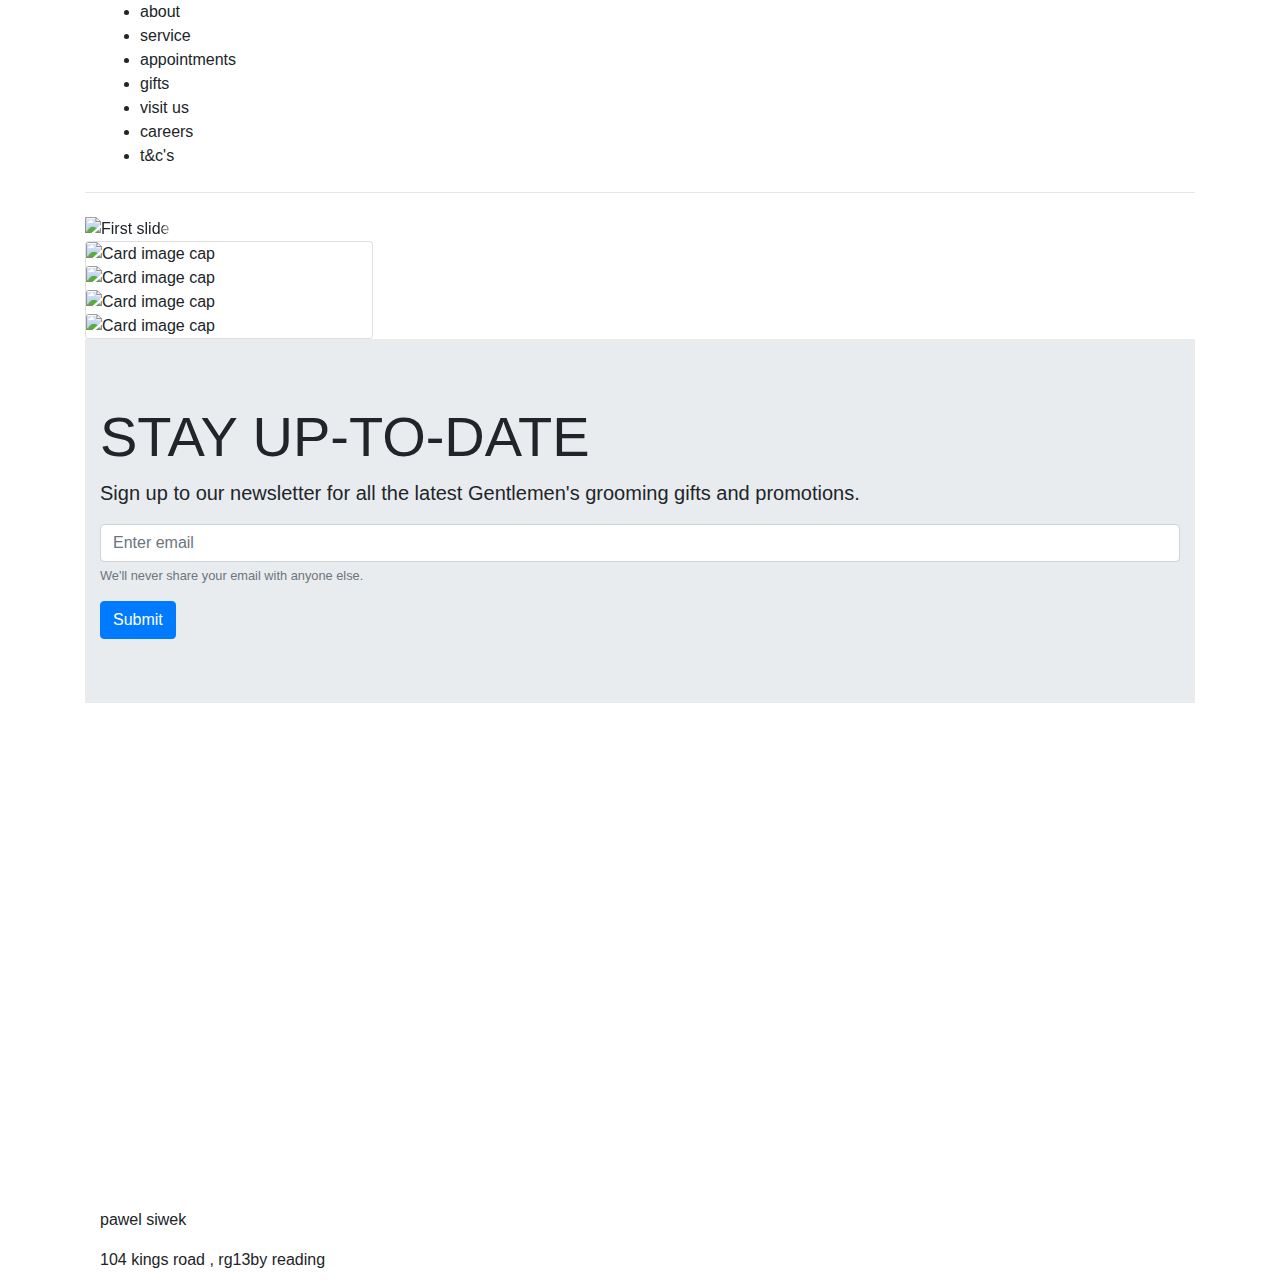
==== index.html @ 77ddaac6 "main laiout" ====
<!DOCTYPE html>
<html lang="en" dir="ltr">
  <head>
    <meta charset="utf-8">
    <meta name="viewport" content="width=device-width, initial-scale=1, shrink-to-fit=no">

    <link rel="stylesheet" href="https://stackpath.bootstrapcdn.com/bootstrap/4.4.1/css/bootstrap.min.css" integrity="sha384-Vkoo8x4CGsO3+Hhxv8T/Q5PaXtkKtu6ug5TOeNV6gBiFeWPGFN9MuhOf23Q9Ifjh" crossorigin="anonymous">
    <link rel="stylesheet" href="style.css">
    <title>Bro Barbers</title>
  </head>
  <body>
    <!-- header -->
    <div id="header"class="container">
      <div class="row">
        <div class="left">

        </div>
        <div class="mid">

        </div>
        <div class="right">

        </div>
      </div>
      <!-- menu -->
      <div id="menu"class="container">
        <ul>
          <li><a href="#"></a>about</li>
          <li><a href="#"></a>service</li>
          <li><a href="#"></a>appointments</li>
          <li><a href="#"></a>gifts</li>
          <li><a href="#"></a>visit us</li>
          <li><a href="#"></a>careers</li>
          <li><a href="#"></a>t&c's</li>
        </ul>
      </div>
      <hr class="my-4">
    </div>
    <!-- carousel -->
    <div id="carousel" class="container">
      <div id="carouselExampleControls" class="carousel slide" data-ride="carousel">
      <div class="carousel-inner">
        <div class="carousel-item active">
          <img class="d-block w-100" src="..." alt="First slide">
        </div>
        <div class="carousel-item">
          <img class="d-block w-100" src="..." alt="Second slide">
        </div>
        <div class="carousel-item">
          <img class="d-block w-100" src="..." alt="Third slide">
        </div>
      </div>
      <a class="carousel-control-prev" href="#carouselExampleControls" role="button" data-slide="prev">
        <span class="carousel-control-prev-icon" aria-hidden="true"></span>
        <span class="sr-only">Previous</span>
      </a>
      <a class="carousel-control-next" href="#carouselExampleControls" role="button" data-slide="next">
        <span class="carousel-control-next-icon" aria-hidden="true"></span>
        <span class="sr-only">Next</span>
      </a>
      </div>
    </div>
    <!-- set of four img -->
    <div class="container">
      <div class="card" style="width: 18rem;">
        <img class="card-img-top" src="..." alt="Card image cap">
        <img class="card-img-top" src="..." alt="Card image cap">
        <img class="card-img-top" src="..." alt="Card image cap">
        <img class="card-img-top" src="..." alt="Card image cap">
      </div>
    </div>
    <!-- stay up-to-date -->
    <div class="container">
      <div class="jumbotron jumbotron-fluid">
        <div class="container">
          <h1 class="display-4">STAY UP-TO-DATE</h1>
          <p class="lead">Sign up to our newsletter for all the latest Gentlemen's grooming gifts and promotions.</p>
          <form>
            <div class="form-group">
              <input type="email" class="form-control" id="exampleInputEmail1" aria-describedby="emailHelp" placeholder="Enter email">
              <small id="emailHelp" class="form-text text-muted">We'll never share your email with anyone else.</small>
            </div>
            <button type="submit" class="btn btn-primary">Submit</button>
          </form>
        </div>
      </div>
      <!-- map -->
      <div class="container">
        <iframe src="https://www.google.com/maps/embed?pb=!1m18!1m12!1m3!1d11781.578019618539!2d-0.7619691746834338!3d51.62739144663948!2m3!1f0!2f0!3f0!3m2!1i1024!2i768!4f13.1!3m3!1m2!1s0x487661d70ade8c1f%3A0x67bb51d794b2d7a!2sHigh%20Wycombe%20HP11%202DQ!5e0!3m2!1sen!2suk!4v1577807426856!5m2!1sen!2suk" width="600" height="450" frameborder="0" style="border:0;" allowfullscreen=""></iframe>
      </div>
      <!-- footer -->
      <div class="container">
        <div class="socials">
          <a href="#"></a>
          <a href="#"></a>
          <a href="#"></a>
        </div>
        <div class="credit">
          <p></p>
          <p>pawel siwek</p>
          <p>104 kings road , rg13by reading</p>
        </div>
      </div>
    </div>
































    <!-- bootstrap -->
    <script src="https://code.jquery.com/jquery-3.4.1.slim.min.js" integrity="sha384-J6qa4849blE2+poT4WnyKhv5vZF5SrPo0iEjwBvKU7imGFAV0wwj1yYfoRSJoZ+n" crossorigin="anonymous"></script>
    <script src="https://cdn.jsdelivr.net/npm/popper.js@1.16.0/dist/umd/popper.min.js" integrity="sha384-Q6E9RHvbIyZFJoft+2mJbHaEWldlvI9IOYy5n3zV9zzTtmI3UksdQRVvoxMfooAo" crossorigin="anonymous"></script>
    <script src="https://stackpath.bootstrapcdn.com/bootstrap/4.4.1/js/bootstrap.min.js" integrity="sha384-wfSDF2E50Y2D1uUdj0O3uMBJnjuUD4Ih7YwaYd1iqfktj0Uod8GCExl3Og8ifwB6" crossorigin="anonymous"></script>
  </body>
</html>
---- style.css ----
body{
  margin: 0px;
  padding: 0px;
}
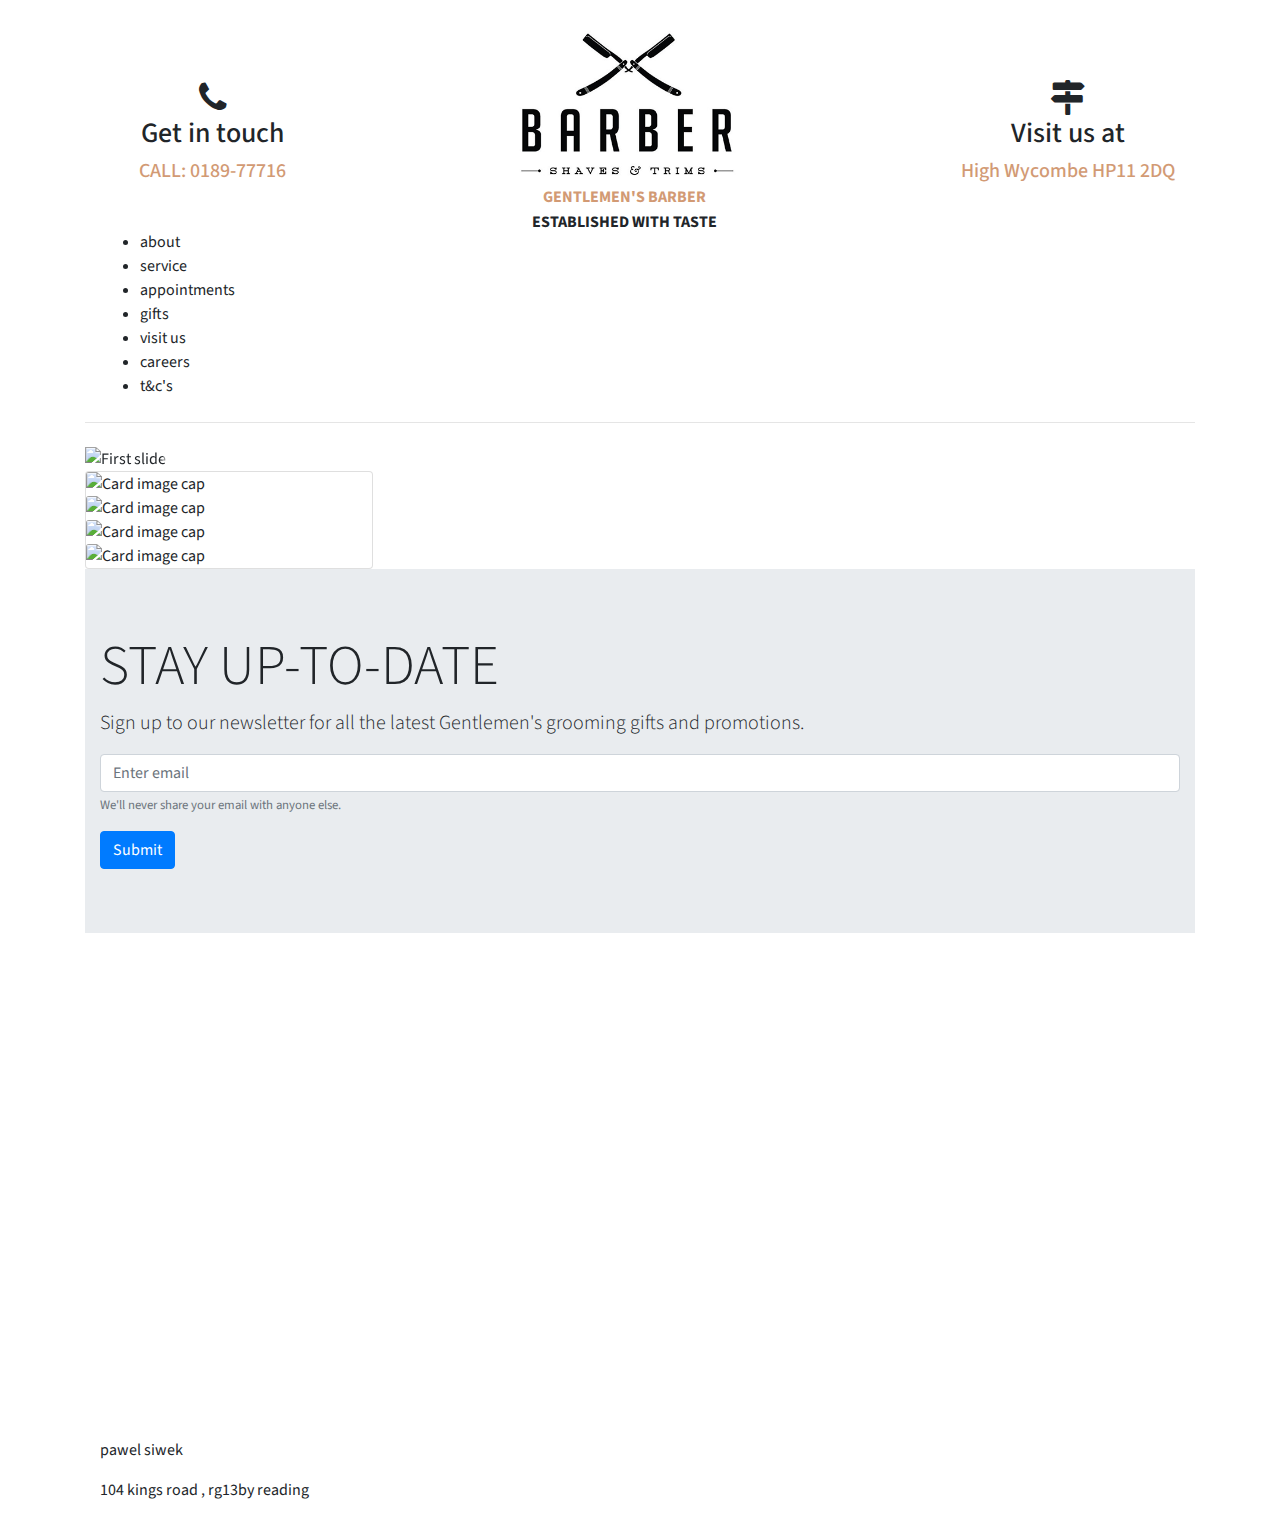
==== commit 973b9f7f: "header with "Get in Touch/Barber/Visit us at"" ====
--- a/index.html
+++ b/index.html
@@ -3,23 +3,36 @@
   <head>
     <meta charset="utf-8">
     <meta name="viewport" content="width=device-width, initial-scale=1, shrink-to-fit=no">
+    <!-- google fonts -->
+    <link href="https://fonts.googleapis.com/css?family=Source+Sans+Pro:400,700&display=swap&subset=latin-ext" rel="stylesheet">
+    <!-- bootstrap -->
+    <link rel="stylesheet" href="https://stackpath.bootstrapcdn.com/bootstrap/4.4.1/css/bootstrap.min.css" integrity="sha384-Vkoo8x4CGsO3+Hhxv8T/Q5PaXtkKtu6ug5TOeNV6gBiFeWPGFN9MuhOf23Q9Ifjh" crossorigin="anonymous">
 
-    <link rel="stylesheet" href="https://stackpath.bootstrapcdn.com/bootstrap/4.4.1/css/bootstrap.min.css" integrity="sha384-Vkoo8x4CGsO3+Hhxv8T/Q5PaXtkKtu6ug5TOeNV6gBiFeWPGFN9MuhOf23Q9Ifjh" crossorigin="anonymous">
+    <title>Bro Barbers</title>
+    <!-- fontawesome -->
+    <link href="https://stackpath.bootstrapcdn.com/font-awesome/4.7.0/css/font-awesome.min.css" rel="stylesheet" integrity="sha384-wvfXpqpZZVQGK6TAh5PVlGOfQNHSoD2xbE+QkPxCAFlNEevoEH3Sl0sibVcOQVnN" crossorigin="anonymous">
     <link rel="stylesheet" href="style.css">
-    <title>Bro Barbers</title>
   </head>
+
   <body>
     <!-- header -->
-    <div id="header"class="container">
+    <div id="header" class="container">
       <div class="row">
         <div class="left">
-
+          <i class="fa fa-phone"></i>
+          <h3>Get in touch</h3>
+          <h5>CALL: 0189-77716</h5>
         </div>
         <div class="mid">
-
+          <img id="midlogo" src="img/3_big6.png" height="150px" width="230px"alt="">
+          <p class="midp">GENTLEMEN'S BARBER</p>
+          <p class="midpa">ESTABLISHED WITH TASTE</p>
         </div>
         <div class="right">
-
+          <i class="fa fa-map-signs"></i>
+          <h3>Visit us at</h3>
+          <h5>
+            High Wycombe HP11 2DQ</h5>
         </div>
       </div>
       <!-- menu -->
@@ -102,38 +115,6 @@
         </div>
       </div>
     </div>
-
-
-
-
-
-
-
-
-
-
-
-
-
-
-
-
-
-
-
-
-
-
-
-
-
-
-
-
-
-
-
-
     <!-- bootstrap -->
     <script src="https://code.jquery.com/jquery-3.4.1.slim.min.js" integrity="sha384-J6qa4849blE2+poT4WnyKhv5vZF5SrPo0iEjwBvKU7imGFAV0wwj1yYfoRSJoZ+n" crossorigin="anonymous"></script>
     <script src="https://cdn.jsdelivr.net/npm/popper.js@1.16.0/dist/umd/popper.min.js" integrity="sha384-Q6E9RHvbIyZFJoft+2mJbHaEWldlvI9IOYy5n3zV9zzTtmI3UksdQRVvoxMfooAo" crossorigin="anonymous"></script>
--- a/style.css
+++ b/style.css
@@ -1,4 +1,51 @@
 body{
+  font-family: 'Source Sans Pro', sans-serif;
   margin: 0px;
   padding: 0px;
 }
+/* header */
+#header{
+  margin-top: 30px;
+}
+#header .row{
+  grid-template-columns:1fr 2fr 1fr;
+  grid-template-rows: 2fr;
+  display: grid;
+  text-align: center;;
+}
+.left{
+  margin-top: 50px;
+}
+.left h5{
+  color: #d29a74;
+}
+.fa{
+  font-size: 35px;
+}
+.mid{
+  display: grid;
+  grid-gap: 5px 0px;
+  grid-template-columns: repeat(12, 1fr);
+  grid-template-rows: 150px 20px 20px;
+}
+#midlogo{
+  grid-column: 6;
+  grid-row: 1/2;
+}
+.midp{
+  color: #d29a74;
+  font-weight: 700;
+  grid-column: 6;
+  grid-row: 2/3;
+}
+.midpa{
+  font-weight: 700;
+  grid-column: 6;
+  grid-row: 3;
+}
+.right{
+  margin-top: 50px;
+}
+.right h5{
+  color: #d29a74;
+}
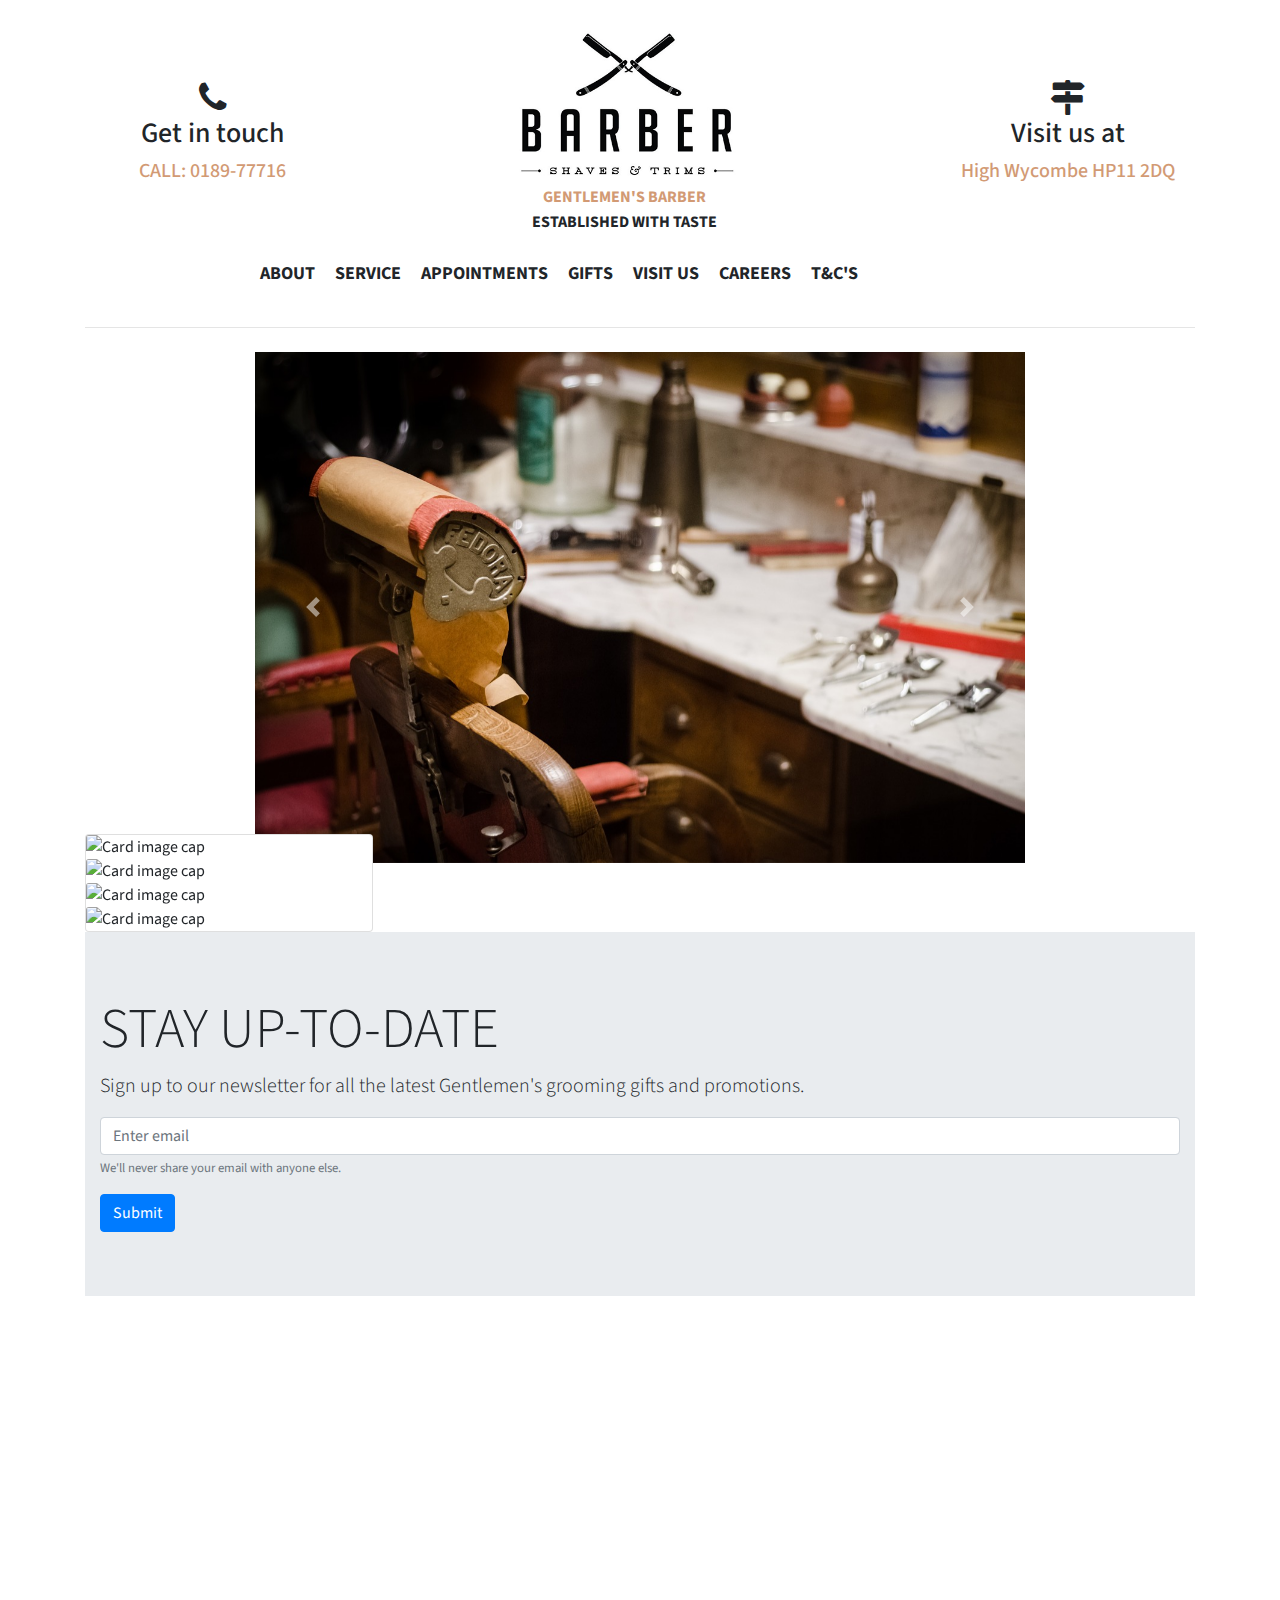
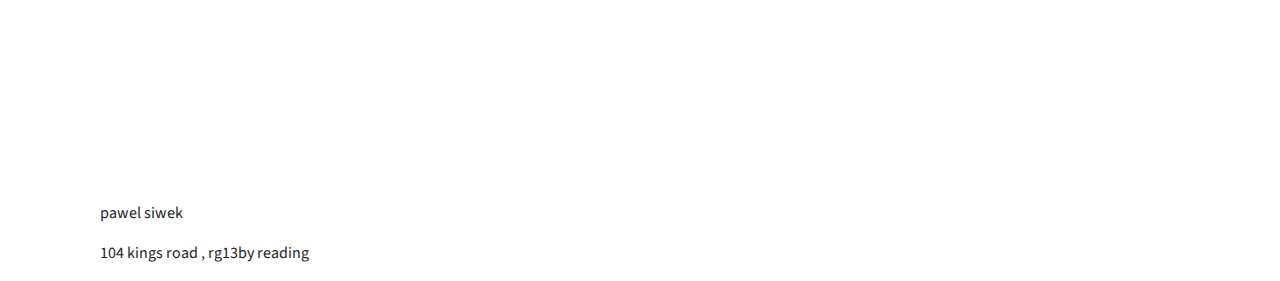
==== commit 8bc6006f: "Carousel img , resizing." ====
--- a/index.html
+++ b/index.html
@@ -54,13 +54,16 @@
       <div id="carouselExampleControls" class="carousel slide" data-ride="carousel">
       <div class="carousel-inner">
         <div class="carousel-item active">
-          <img class="d-block w-100" src="..." alt="First slide">
+          <img class="d-block w-100" src="img/barber-1017457_1280.jpg" alt="First slide">
         </div>
         <div class="carousel-item">
-          <img class="d-block w-100" src="..." alt="Second slide">
+          <img class="d-block w-100" src="img/barber-1453064_1280.jpg" alt="Second slide">
         </div>
         <div class="carousel-item">
-          <img class="d-block w-100" src="..." alt="Third slide">
+          <img class="d-block w-100" src="img/haircut-1007891_1280.jpg" alt="Third slide">
+        </div>
+        <div class="carousel-item">
+          <img class="d-block w-100" src="img/haircut-4019676_1280.jpg" alt="Fourth slide">
         </div>
       </div>
       <a class="carousel-control-prev" href="#carouselExampleControls" role="button" data-slide="prev">
--- a/style.css
+++ b/style.css
@@ -49,3 +49,35 @@
 .right h5{
   color: #d29a74;
 }
+/* menu */
+#menu{
+  display: grid;
+  grid-template-columns: 1fr 7fr 1fr;
+  grid-template-rows:1fr;
+  margin-top:30px;
+  text-transform: uppercase;
+
+}
+#menu ul{
+  grid-column:2;
+  text-align: center;
+}
+#menu li{
+  font-weight:bolder;
+  font-size: 18px;
+  margin-right:20px;
+  list-style-type: none;
+  text-align: center;
+  float: left;
+}
+#menu li:active{
+  color: #d29a74;
+}
+#menu li:hover{
+  color:#d29a74;
+}
+/* carousel */
+#carousel{
+  height: 482px;
+  width: 800px;
+}
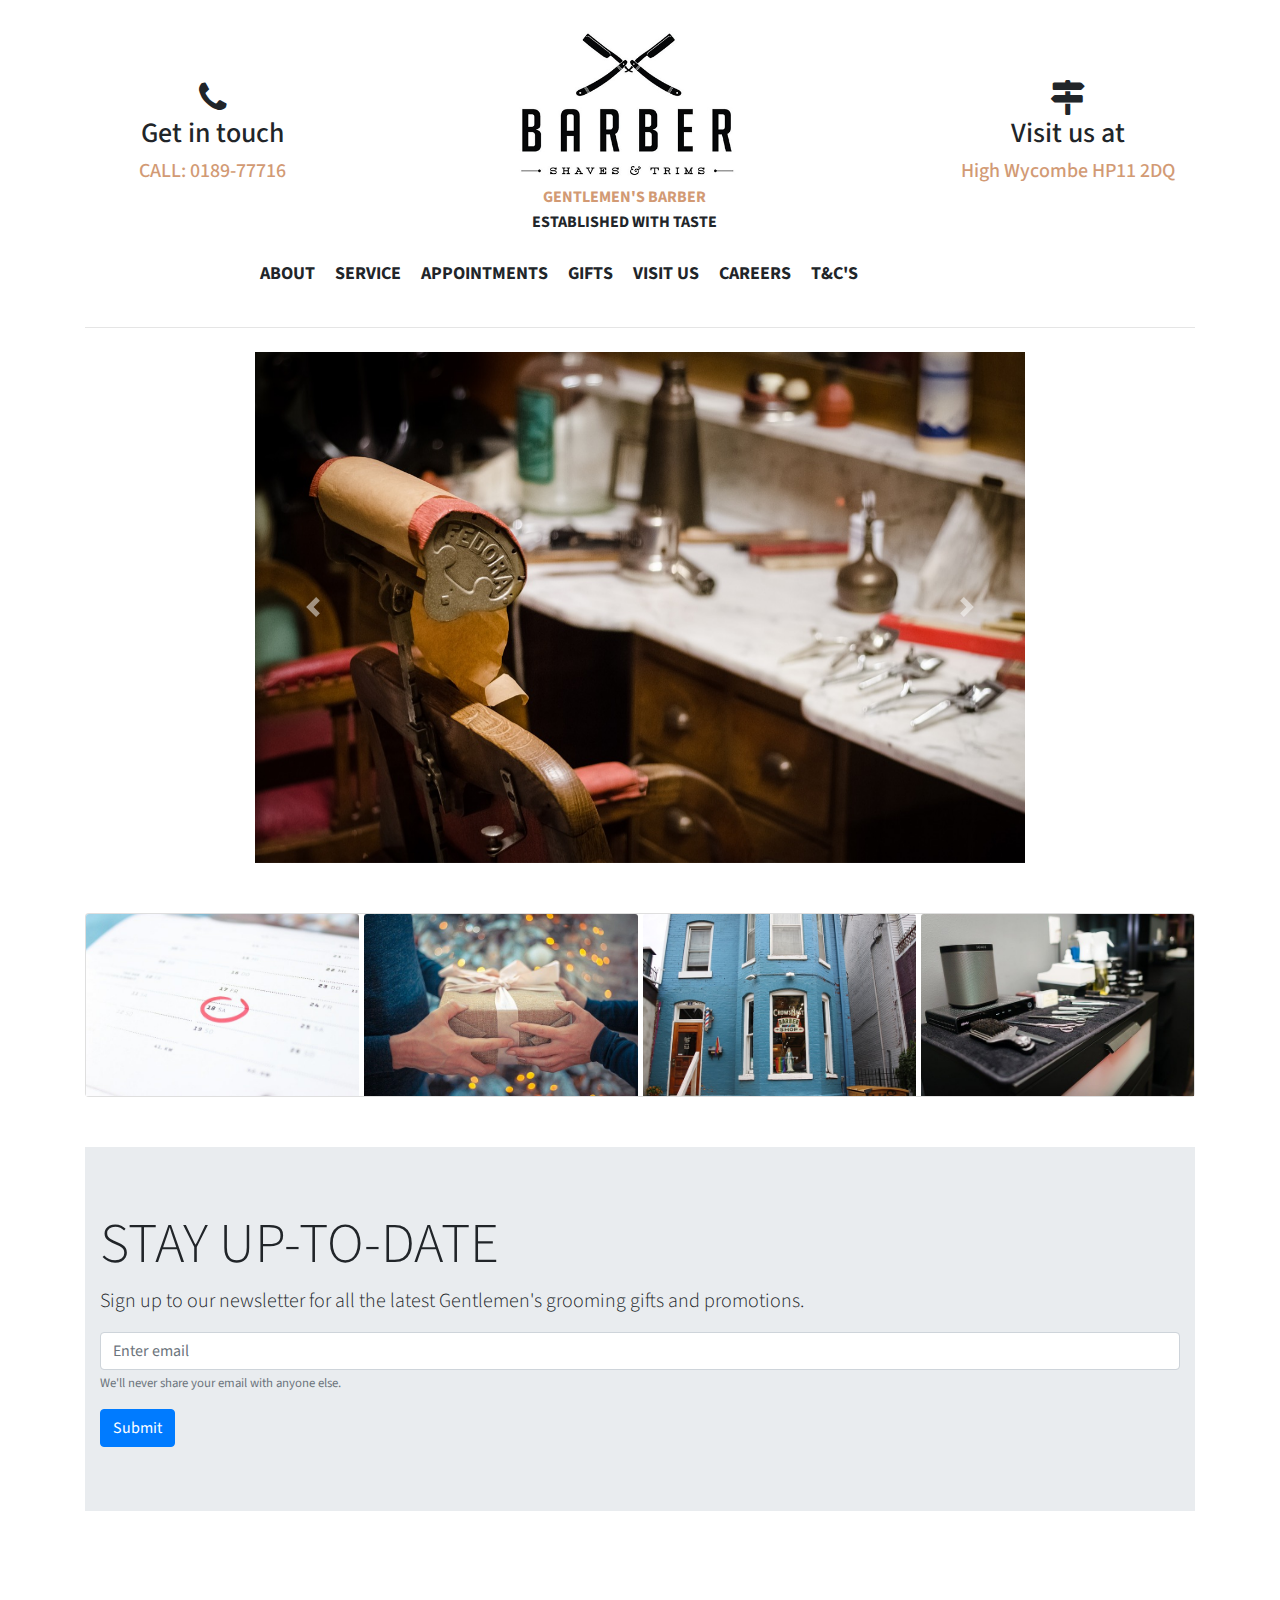
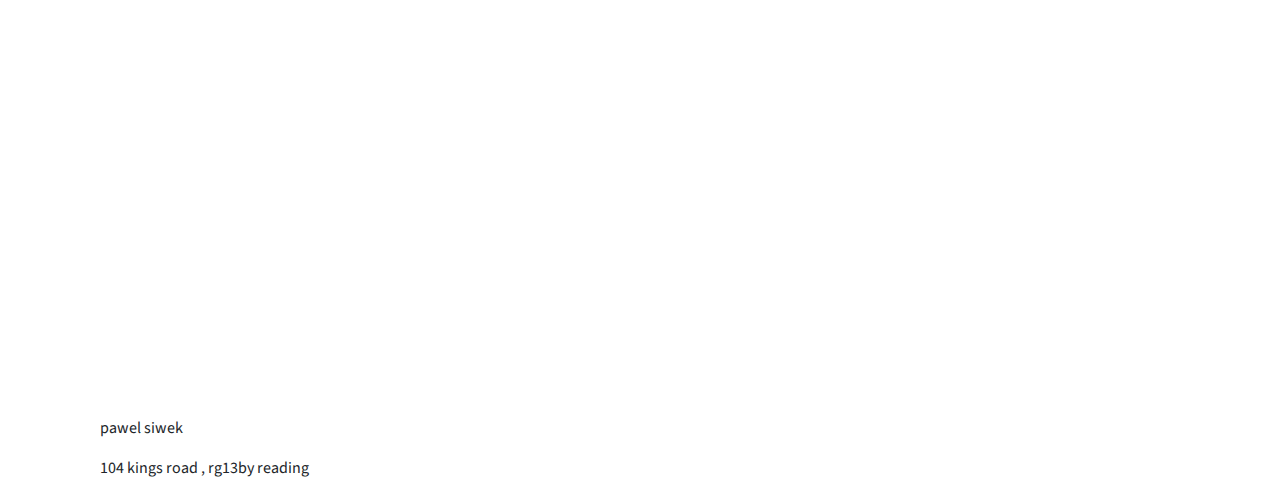
==== commit 80f6d134: "crads-img" ====
--- a/index.html
+++ b/index.html
@@ -78,11 +78,11 @@
     </div>
     <!-- set of four img -->
     <div class="container">
-      <div class="card" style="width: 18rem;">
-        <img class="card-img-top" src="..." alt="Card image cap">
-        <img class="card-img-top" src="..." alt="Card image cap">
-        <img class="card-img-top" src="..." alt="Card image cap">
-        <img class="card-img-top" src="..." alt="Card image cap">
+      <div id="midcards"class="card" >
+        <img class="card-img-top" src="img/time-273857_640.jpg" alt="Card image cap">
+        <img class="card-img-top" src="img/gift-4669449_640.jpg" alt="Card image cap">
+        <img class="card-img-top" src="img/boutique-990078_640.jpg" alt="Card image cap">
+        <img class="card-img-top" src="img/hair-salon-1514876_640.jpg" alt="Card image cap">
       </div>
     </div>
     <!-- stay up-to-date -->
--- a/style.css
+++ b/style.css
@@ -78,6 +78,17 @@
 }
 /* carousel */
 #carousel{
-  height: 482px;
   width: 800px;
 }
+.carousel-item img{
+
+}
+/* cards */
+#midcards{
+  margin-top: 50px;
+  margin-bottom: 50px;
+  display: grid;
+  grid-gap: 5px;
+  grid-template-columns: 1fr 1fr 1fr 1fr;
+  grid-template-rows: 1fr;
+}
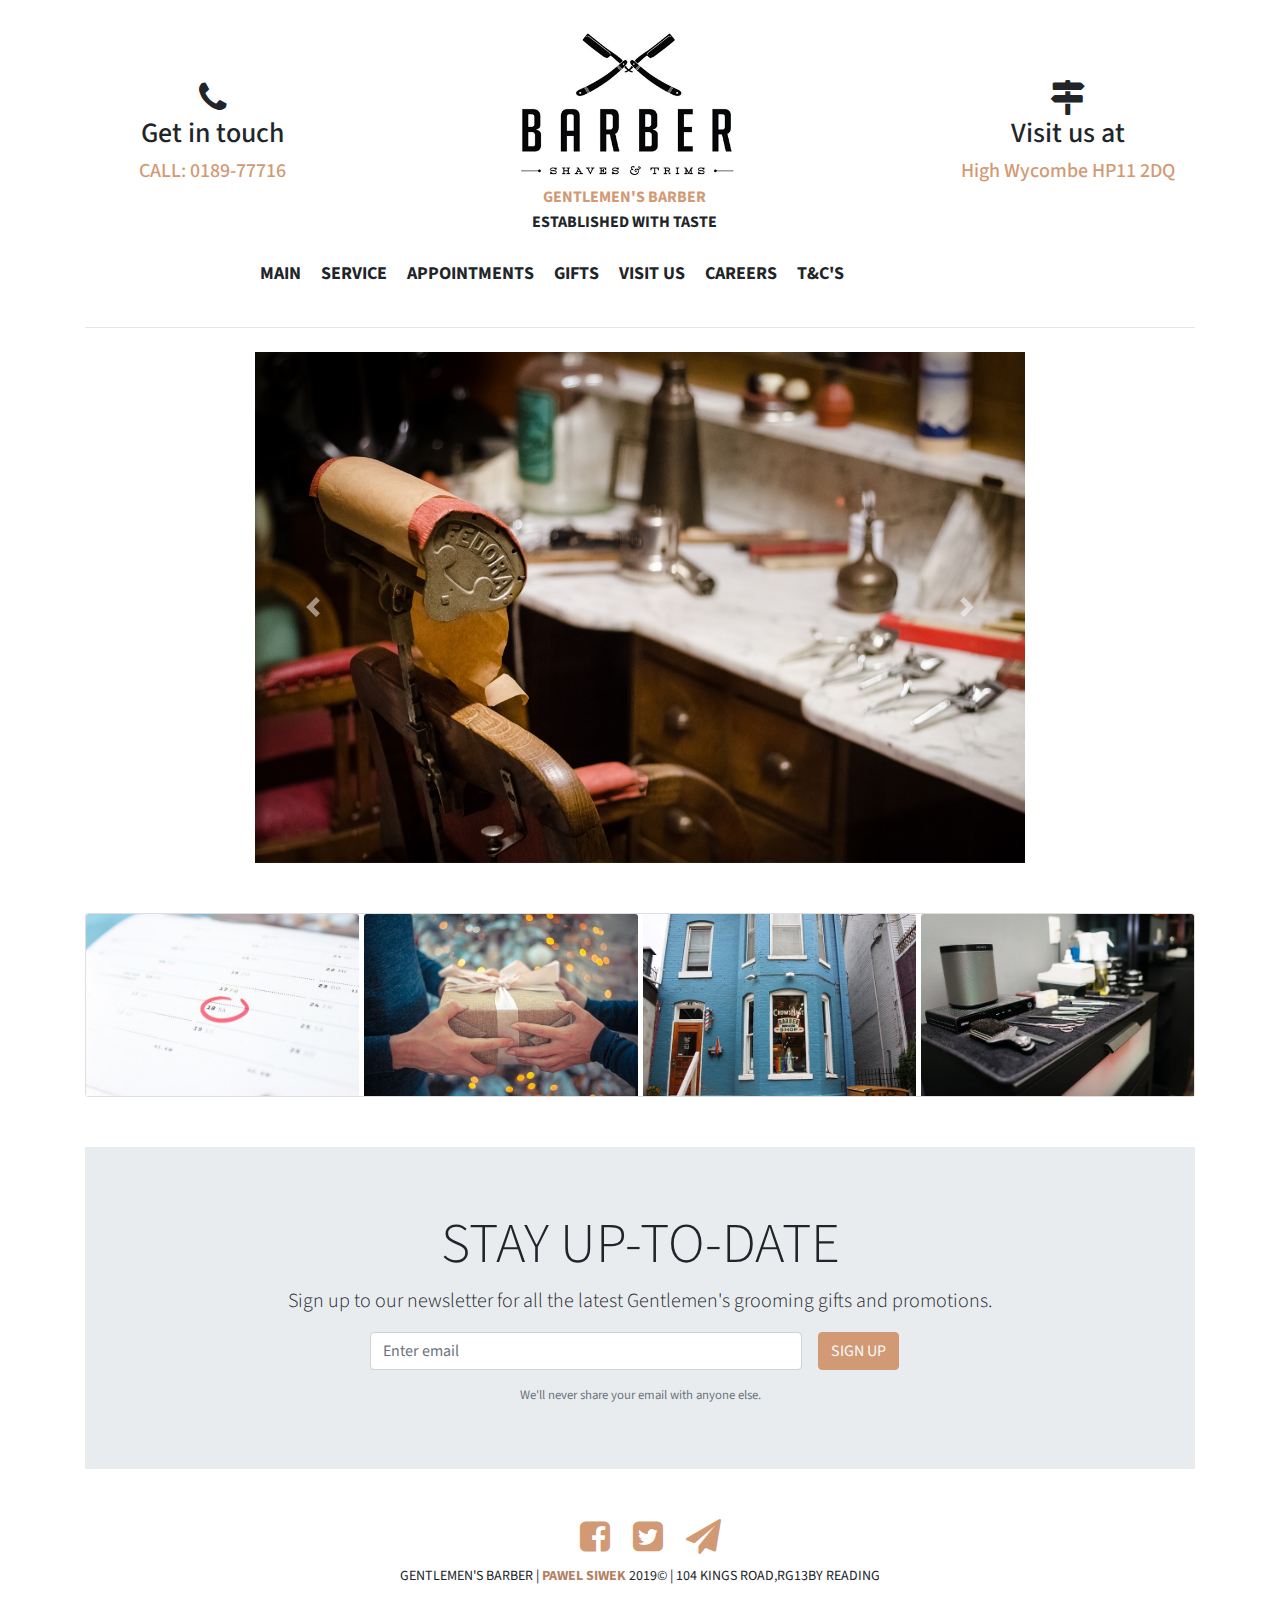
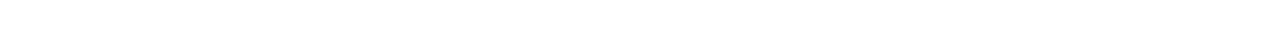
==== commit b67ba744: "visit.html" ====
--- a/index.html
+++ b/index.html
@@ -38,13 +38,13 @@
       <!-- menu -->
       <div id="menu"class="container">
         <ul>
-          <li><a href="#"></a>about</li>
-          <li><a href="#"></a>service</li>
-          <li><a href="#"></a>appointments</li>
-          <li><a href="#"></a>gifts</li>
-          <li><a href="#"></a>visit us</li>
-          <li><a href="#"></a>careers</li>
-          <li><a href="#"></a>t&c's</li>
+          <li><a href="index.html">main</a></li>
+          <li><a href="#">service</a></li>
+          <li><a href="#">appointments</a></li>
+          <li><a href="#">gifts</a></li>
+          <li><a href="visit.html">visit us</a></li>
+          <li><a href="#">careers</a></li>
+          <li><a href="#">t&c's</a></li>
         </ul>
       </div>
       <hr class="my-4">
@@ -76,13 +76,14 @@
       </a>
       </div>
     </div>
+
     <!-- set of four img -->
     <div class="container">
-      <div id="midcards"class="card" >
-        <img class="card-img-top" src="img/time-273857_640.jpg" alt="Card image cap">
-        <img class="card-img-top" src="img/gift-4669449_640.jpg" alt="Card image cap">
-        <img class="card-img-top" src="img/boutique-990078_640.jpg" alt="Card image cap">
-        <img class="card-img-top" src="img/hair-salon-1514876_640.jpg" alt="Card image cap">
+      <div id="midcards" class="card" >
+        <a href="#"><img class="card-img-top" src="img/time-273857_640.jpg" alt="Card image cap"></a>
+        <a href="#"><img class="card-img-top" src="img/gift-4669449_640.jpg" alt="Card image cap"></a>
+        <a href="visit.html"><img class="card-img-top" src="img/boutique-990078_640.jpg" alt="Card image cap"></a>
+        <a href="#"><img class="card-img-top" src="img/hair-salon-1514876_640.jpg" alt="Card image cap"></a>
       </div>
     </div>
     <!-- stay up-to-date -->
@@ -93,28 +94,24 @@
           <p class="lead">Sign up to our newsletter for all the latest Gentlemen's grooming gifts and promotions.</p>
           <form>
             <div class="form-group">
-              <input type="email" class="form-control" id="exampleInputEmail1" aria-describedby="emailHelp" placeholder="Enter email">
-              <small id="emailHelp" class="form-text text-muted">We'll never share your email with anyone else.</small>
+              <input type="email" class="form-control "  id="exampleInputEmail1" aria-describedby="emailHelp" placeholder="Enter email">
+              <button type="submit" class="btn btn-warning ml-3 text-light">SIGN UP</button>
             </div>
-            <button type="submit" class="btn btn-primary">Submit</button>
+            <small id="emailHelp" class="form-text text-muted">We'll never share your email with anyone else.</small>
           </form>
         </div>
       </div>
       <!-- map -->
-      <div class="container">
-        <iframe src="https://www.google.com/maps/embed?pb=!1m18!1m12!1m3!1d11781.578019618539!2d-0.7619691746834338!3d51.62739144663948!2m3!1f0!2f0!3f0!3m2!1i1024!2i768!4f13.1!3m3!1m2!1s0x487661d70ade8c1f%3A0x67bb51d794b2d7a!2sHigh%20Wycombe%20HP11%202DQ!5e0!3m2!1sen!2suk!4v1577807426856!5m2!1sen!2suk" width="600" height="450" frameborder="0" style="border:0;" allowfullscreen=""></iframe>
-      </div>
+
       <!-- footer -->
-      <div class="container">
+      <div id="footer" class="container">
         <div class="socials">
-          <a href="#"></a>
-          <a href="#"></a>
-          <a href="#"></a>
+          <a href="#"><i class="fa fa-facebook-square"></i></a>
+          <a href="#"><i class="fa fa-twitter-square"></i></a>
+          <a href="#"><i class="fa fa-paper-plane"></i></i></a>
         </div>
         <div class="credit">
-          <p></p>
-          <p>pawel siwek</p>
-          <p>104 kings road , rg13by reading</p>
+          <p>GENTLEMEN'S BARBER | <strong class="text-warning">PAWEL SIWEK </strong>2019© | 104 KINGS ROAD,rg13by reading</p>
         </div>
       </div>
     </div>
--- a/style.css
+++ b/style.css
@@ -2,6 +2,28 @@
   font-family: 'Source Sans Pro', sans-serif;
   margin: 0px;
   padding: 0px;
+}
+.btn-warning {
+    color: #b28262;
+    background-color: #d29a74;
+    border-color: #d29a74;
+}
+.text-warning {
+    color: #b28262 !important;
+}
+.btn-warning:hover {
+    color: #b28262;
+    background-color: #b28262;
+    border-color: #b28262;
+}
+.btn-warning:active {
+    background-color: #b28262 !important;
+    border-color: #b28262;
+}
+.btn-warning:visited {
+
+    background-color: #b28262 !important;
+    border-color: #b28262;
 }
 /* header */
 #header{
@@ -56,7 +78,6 @@
   grid-template-rows:1fr;
   margin-top:30px;
   text-transform: uppercase;
-
 }
 #menu ul{
   grid-column:2;
@@ -70,16 +91,32 @@
   text-align: center;
   float: left;
 }
-#menu li:active{
+@media only screen and (max-width: 992px) {
+  #menu{
+    display: grid;
+    grid-template-columns: 1fr ;
+    grid-template-rows:1fr;
+  }
+  #menu ul{
+    grid-column:1;
+    text-align: center;
+  }
+
+}
+#menu li a{
+  color:#212529;
+}
+#menu li a:active{
   color: #d29a74;
 }
-#menu li:hover{
+#menu li a:hover{
   color:#d29a74;
 }
 /* carousel */
 #carousel{
   width: 800px;
 }
+
 .carousel-item img{
 
 }
@@ -89,6 +126,68 @@
   margin-bottom: 50px;
   display: grid;
   grid-gap: 5px;
-  grid-template-columns: 1fr 1fr 1fr 1fr;
-  grid-template-rows: 1fr;
+  grid-template-columns:repeat(4 ,1fr);
+  grid-template-rows: auto;
 }
+@media only screen and (max-width: 1000px) {
+  #midcards{
+    grid-gap: 10px;
+    grid-template-columns:repeat(2 ,1fr);
+    grid-template-rows: auto;
+  }
+}
+/* stay up-to-date */
+.container, .container-lg, .container-md, .container-sm {
+  text-align: center;
+}
+.form-control{
+  margin-left:25%;
+  width: 40%;
+}
+.form-group{
+  display: flex;
+  align-items: center;
+}
+/* map */
+
+/* footer */
+#footer{
+  margin-top: 50px;
+  /* background-color: #d29a74; */
+}
+.socials a{
+  margin-left: 20px;
+  color: #d29a74;
+}
+.socials a:hover{
+  color:#b28262;
+}
+.socials a:active{
+
+}
+.credit{
+  display: grid;
+}
+.credit p{
+  padding-top: 10px;
+  padding-bottom: 30px;
+  text-transform:uppercase;
+  text-align:center;
+  white-space:pre-wrap;
+  font-size: 14px;
+}
+/* visit.html */
+/* map  */
+#map h2{
+  text-transform: capitalize;
+  padding-bottom: 10px;
+}
+/*Enquires/open hours */
+#enq{
+  display: grid;
+  grid-template-columns:repeat(2 ,1fr);
+  grid-template-rows: auto;
+}
+.rightvisit li{
+  list-style-type: none;
+}
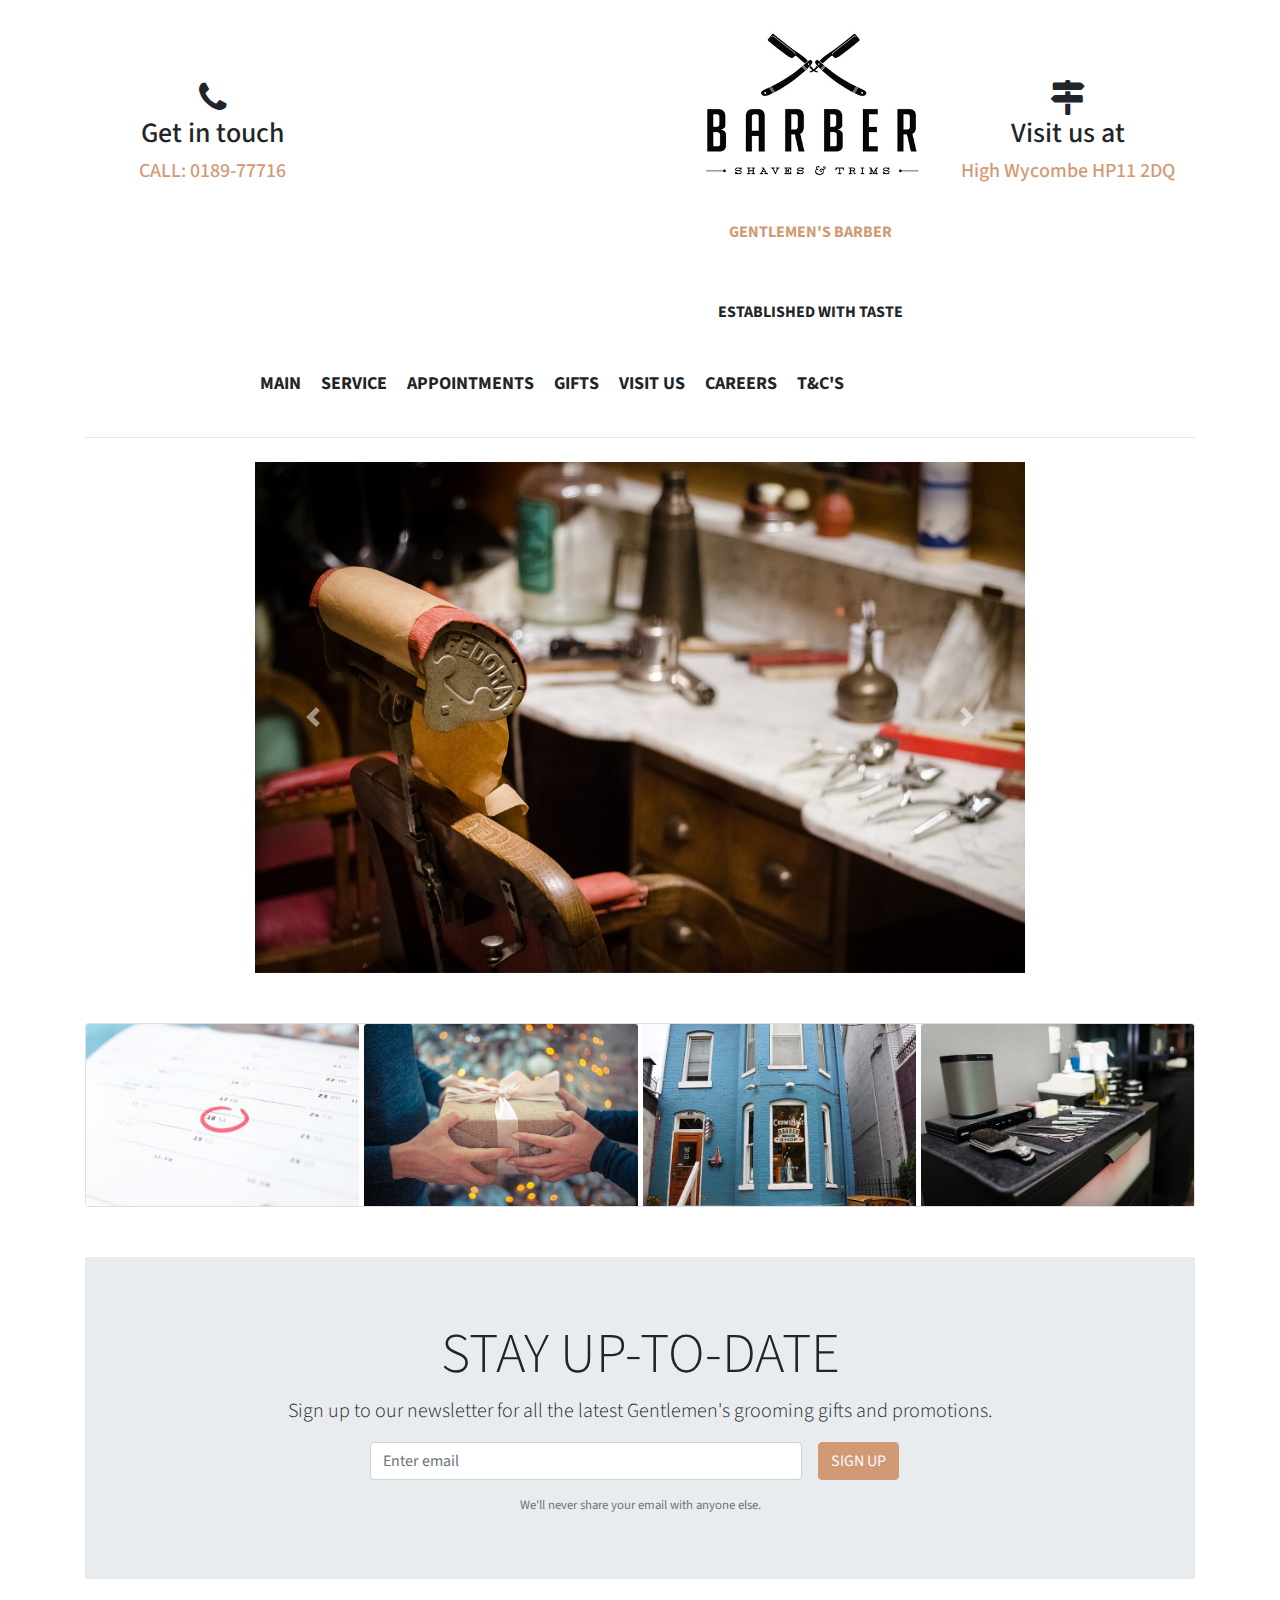
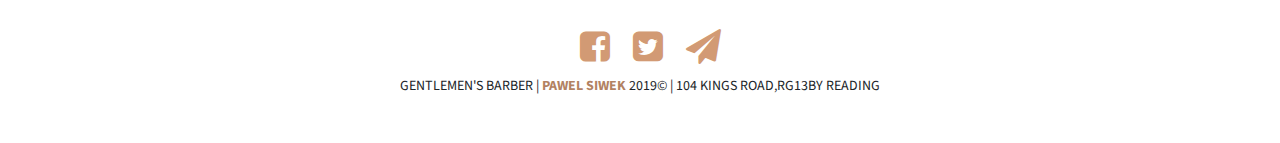
==== commit b533e4fb: "service/price" ====
--- a/index.html
+++ b/index.html
@@ -39,7 +39,7 @@
       <div id="menu"class="container">
         <ul>
           <li><a href="index.html">main</a></li>
-          <li><a href="#">service</a></li>
+          <li><a href="service.html">service</a></li>
           <li><a href="#">appointments</a></li>
           <li><a href="#">gifts</a></li>
           <li><a href="visit.html">visit us</a></li>
--- a/style.css
+++ b/style.css
@@ -191,3 +191,18 @@
 .rightvisit li{
   list-style-type: none;
 }
+/* service.html */
+/* service/price */
+.mid{
+  display: grid;
+  grid-gap:40px;
+  grid-template-columns: 1fr 1fr;
+  grid-template-rows: auto;
+
+}
+.leftt , .rightt {
+  grid-gap: 15px;
+  display: grid;
+  grid-template-columns: 1fr;
+  grid-template-rows: auto;
+}
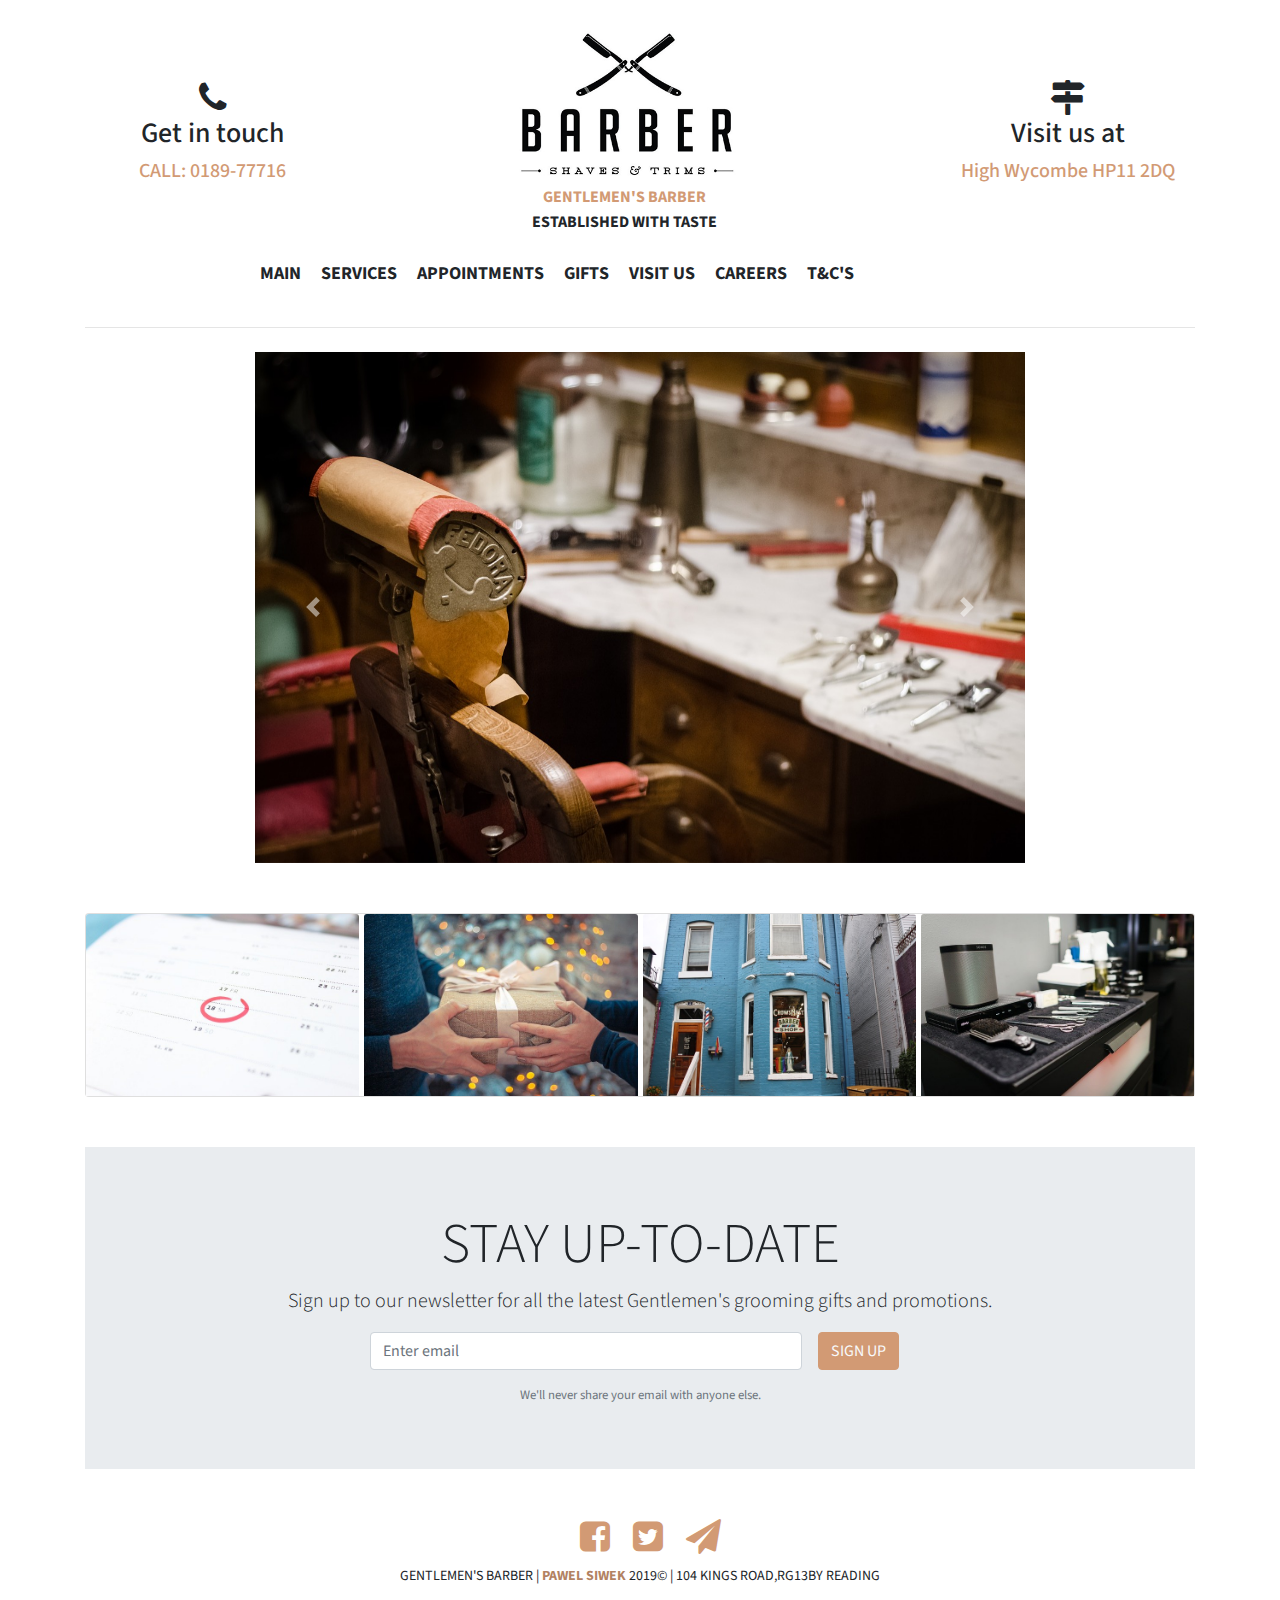
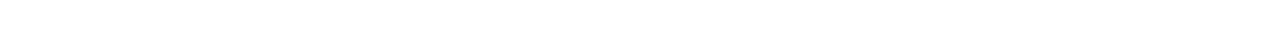
==== commit 0705c247: "gifts" ====
--- a/index.html
+++ b/index.html
@@ -39,12 +39,12 @@
       <div id="menu"class="container">
         <ul>
           <li><a href="index.html">main</a></li>
-          <li><a href="service.html">service</a></li>
-          <li><a href="#">appointments</a></li>
-          <li><a href="#">gifts</a></li>
+          <li><a href="service.html">services</a></li>
+          <li><a href="apoint.html">appointments</a></li>
+          <li><a href="gift.html">gifts</a></li>
           <li><a href="visit.html">visit us</a></li>
-          <li><a href="#">careers</a></li>
-          <li><a href="#">t&c's</a></li>
+          <li><a href="careers.html">careers</a></li>
+          <li><a href="t&c.html">t&c's</a></li>
         </ul>
       </div>
       <hr class="my-4">
--- a/style.css
+++ b/style.css
@@ -101,8 +101,9 @@
     grid-column:1;
     text-align: center;
   }
-
-}
+}
+
+
 #menu li a{
   color:#212529;
 }
@@ -153,7 +154,6 @@
 /* footer */
 #footer{
   margin-top: 50px;
-  /* background-color: #d29a74; */
 }
 .socials a{
   margin-left: 20px;
@@ -193,7 +193,7 @@
 }
 /* service.html */
 /* service/price */
-.mid{
+.midd{
   display: grid;
   grid-gap:40px;
   grid-template-columns: 1fr 1fr;
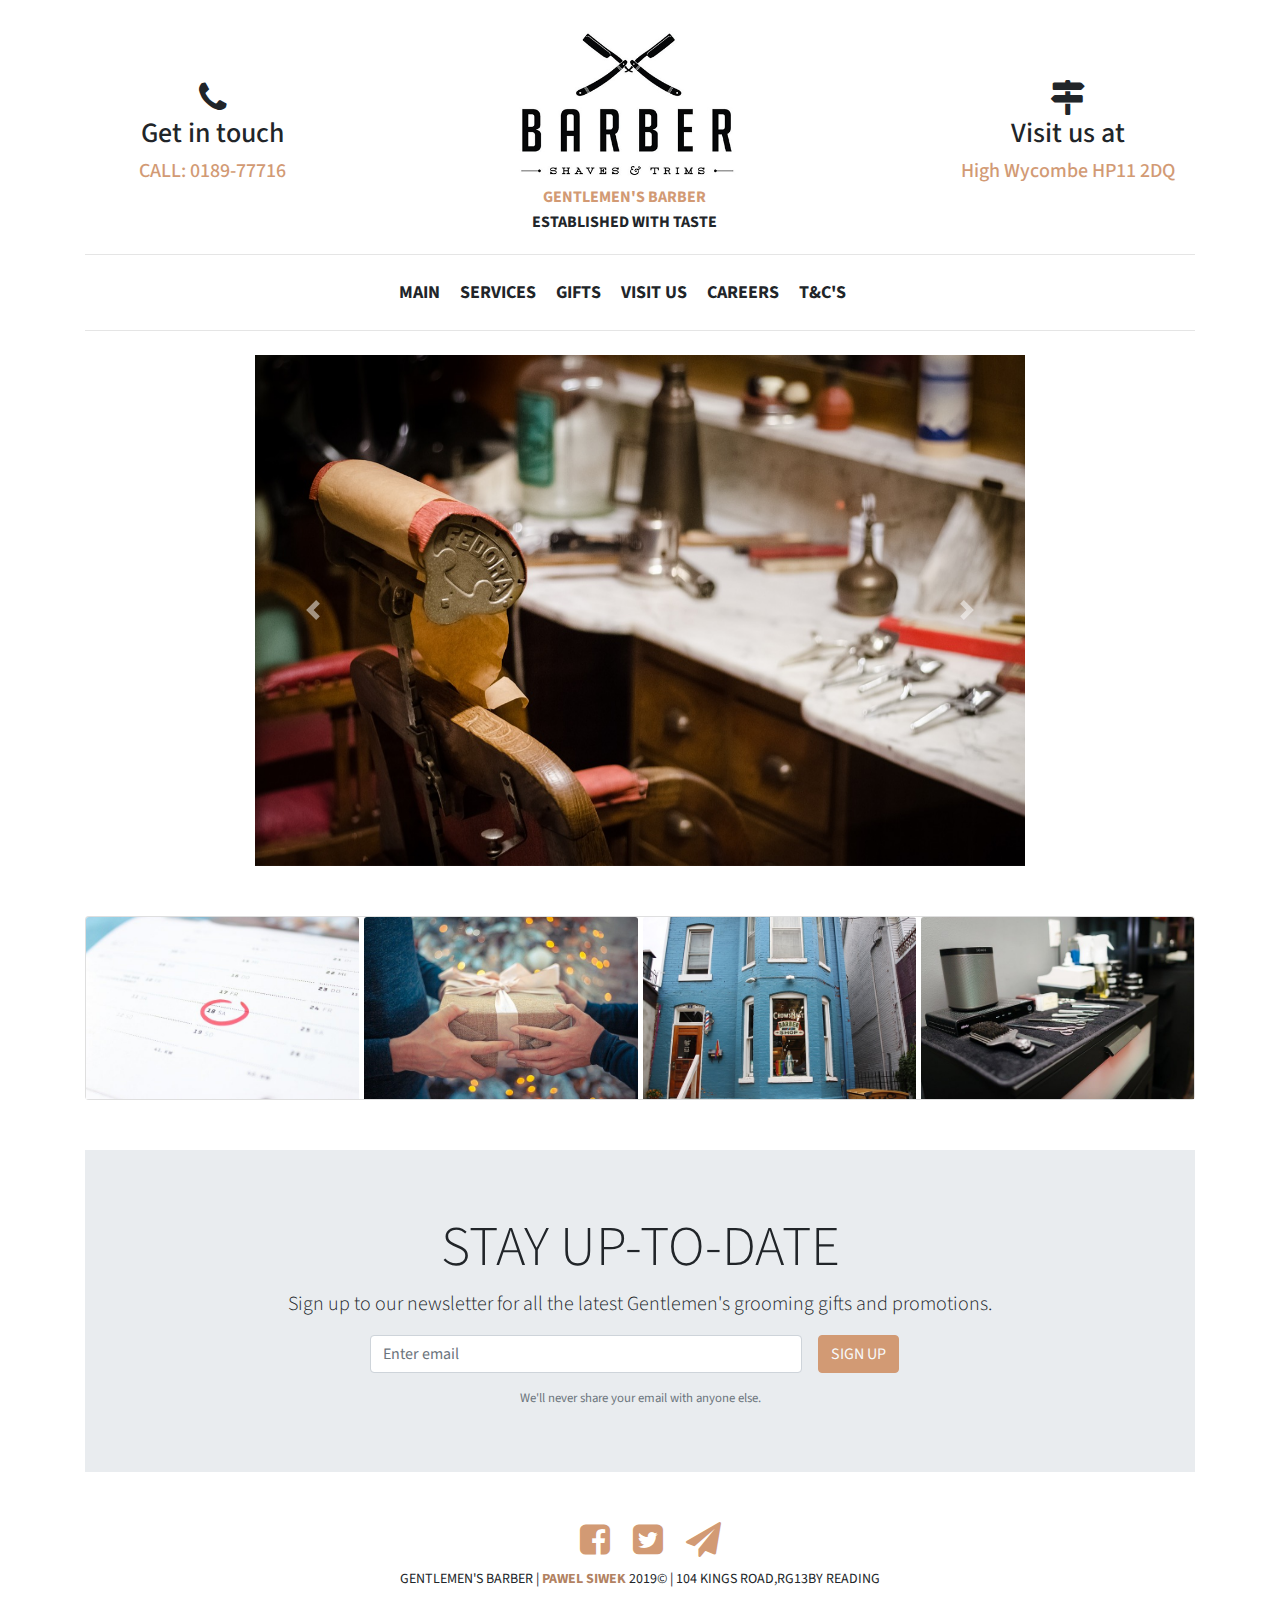
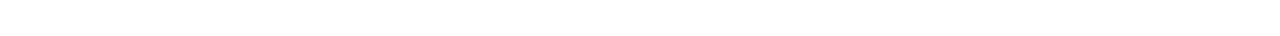
==== commit 6dd492b4: "Removing apointments and changing menu styling" ====
--- a/index.html
+++ b/index.html
@@ -35,12 +35,12 @@
             High Wycombe HP11 2DQ</h5>
         </div>
       </div>
+      <hr class="my-4">
       <!-- menu -->
       <div id="menu"class="container">
         <ul>
           <li><a href="index.html">main</a></li>
           <li><a href="service.html">services</a></li>
-          <li><a href="apoint.html">appointments</a></li>
           <li><a href="gift.html">gifts</a></li>
           <li><a href="visit.html">visit us</a></li>
           <li><a href="careers.html">careers</a></li>
--- a/style.css
+++ b/style.css
@@ -8,9 +8,6 @@
     background-color: #d29a74;
     border-color: #d29a74;
 }
-.text-warning {
-    color: #b28262 !important;
-}
 .btn-warning:hover {
     color: #b28262;
     background-color: #b28262;
@@ -25,6 +22,10 @@
     background-color: #b28262 !important;
     border-color: #b28262;
 }
+.text-warning {
+    color: #b28262 !important;
+}
+
 /* header */
 #header{
   margin-top: 30px;
@@ -74,14 +75,19 @@
 /* menu */
 #menu{
   display: grid;
-  grid-template-columns: 1fr 7fr 1fr;
+  grid-template-columns: 1fr 1fr 7fr 1fr 1fr;
   grid-template-rows:1fr;
-  margin-top:30px;
+
+  /* margin-left: 73px; */
   text-transform: uppercase;
 }
 #menu ul{
-  grid-column:2;
-  text-align: center;
+  padding-inline-start: 0px;
+  margin: 0px 0px 0px -15px;
+  grid-column:3;
+  display: flex;
+  align-items: center;
+  justify-content: center;
 }
 #menu li{
   font-weight:bolder;
@@ -94,14 +100,26 @@
 @media only screen and (max-width: 992px) {
   #menu{
     display: grid;
-    grid-template-columns: 1fr ;
+    grid-template-columns: 1fr 7fr 1fr ;
+    grid-template-rows:1fr;
+    margin-left: 10px;
+  }
+  #menu ul{
+    grid-column:2;
+    text-align: center;
+  }
+}
+/* @media only screen and (max-width: 770px) {
+  #menu{
+    display: grid;
+    grid-template-columns: 400px ;
     grid-template-rows:1fr;
   }
   #menu ul{
     grid-column:1;
     text-align: center;
   }
-}
+} */
 
 
 #menu li a{
@@ -206,3 +224,5 @@
   grid-template-columns: 1fr;
   grid-template-rows: auto;
 }
+/* apoin.html */
+/* form */
